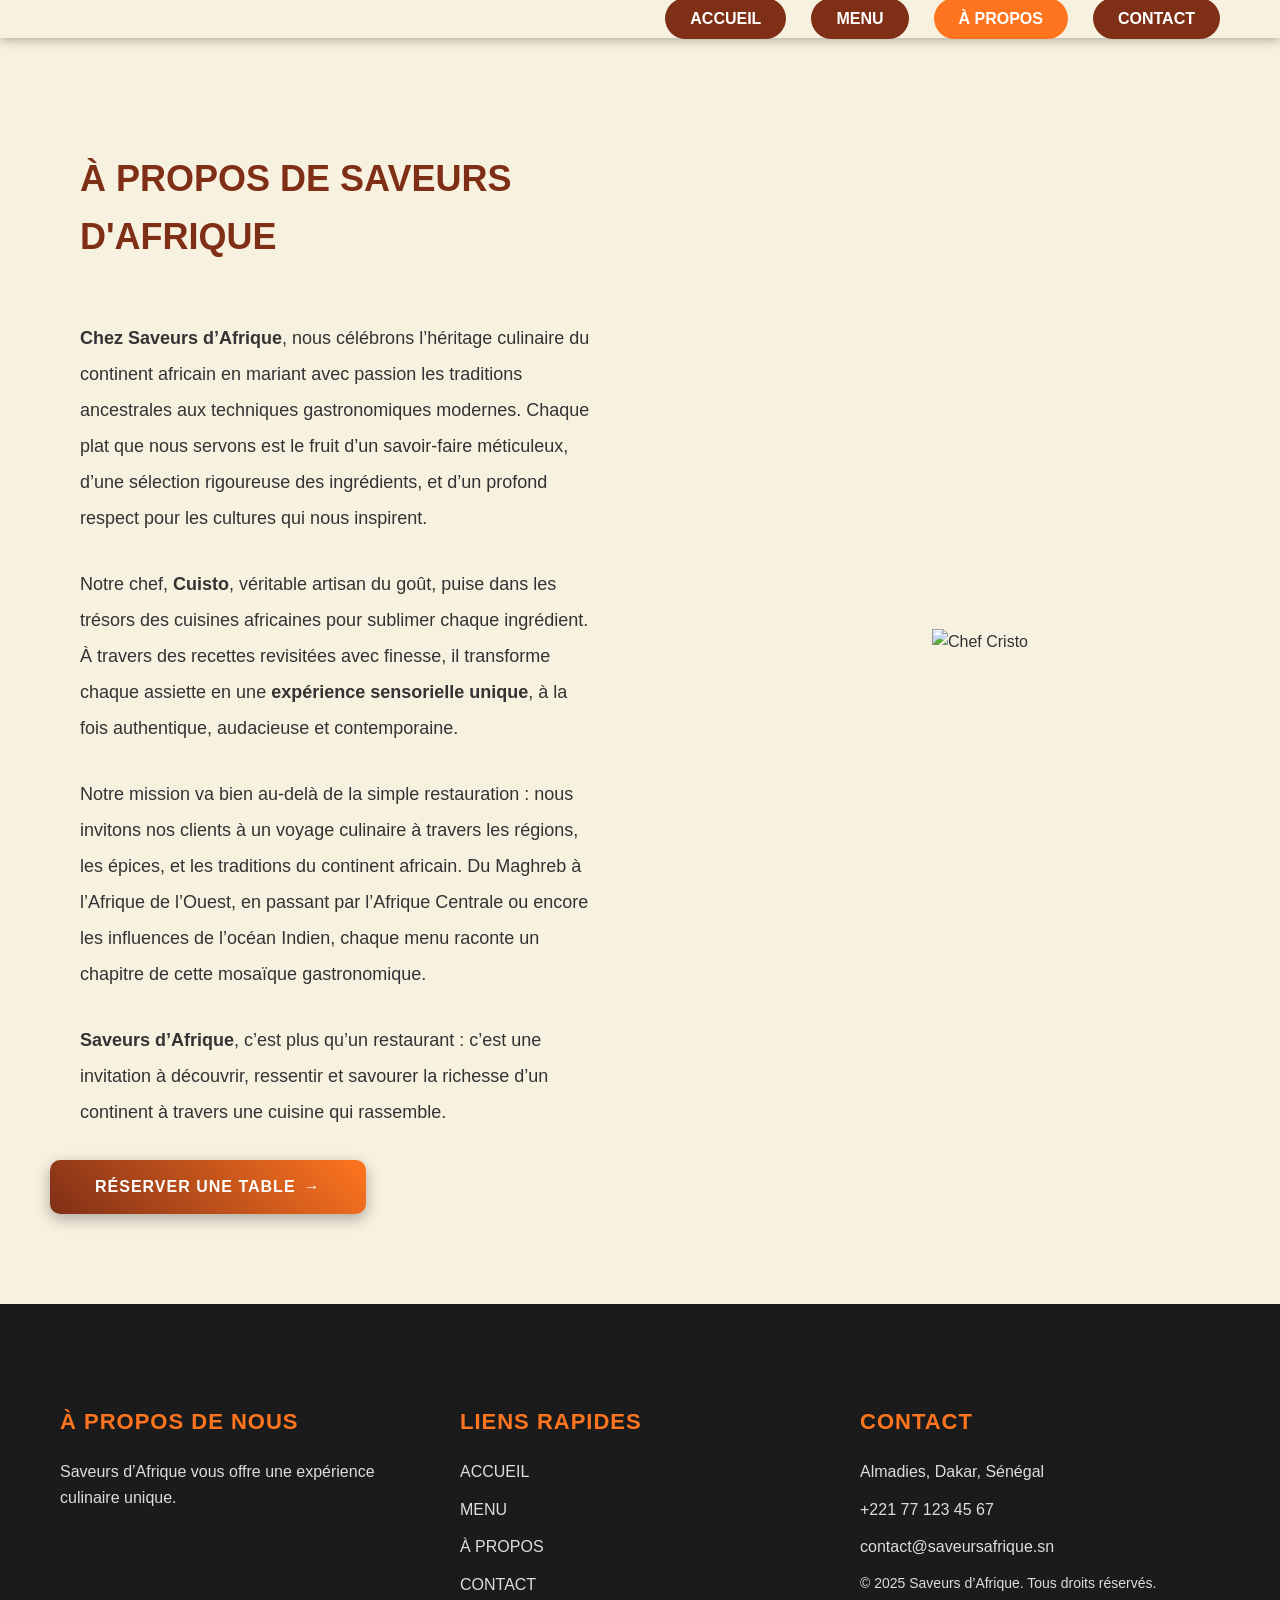
==== apropos.html @ eef5a625 "Add files via upload" ====
<!DOCTYPE html>
<html lang="fr">
<head>
<meta charset="UTF-8">
<meta name="viewport" content="width=device-width, initial-scale=1.0">
<title>Saveurs d'Afrique - À propos</title>
<link rel="stylesheet" href="style.css">
</head>
<body>

<header>
  <div class="container">
    <nav>
      <div class="logo">
        <img src="image/1-removebg-preview.png" alt="" width="80px">
      </div>
      <ul class="nav-links">
        <li><a href="index.html">ACCUEIL</a></li>
        <li><a href="menu.html">MENU</a></li>
        <li><a href="apropos.html" class="active">À PROPOS</a></li>
        <li><a href="contact.html">CONTACT</a></li>
      </ul>
    </nav>
  </div>
</header>

<section class="about">
  <div class="about-text">
    <h2>À PROPOS DE SAVEURS D'AFRIQUE</h2>
    <p><strong>Chez Saveurs d’Afrique</strong>, nous célébrons l’héritage culinaire du continent africain en mariant avec passion les traditions ancestrales aux techniques gastronomiques modernes. Chaque plat que nous servons est le fruit d’un savoir-faire méticuleux, d’une sélection rigoureuse des ingrédients, et d’un profond respect pour les cultures qui nous inspirent.</p>
    <p>Notre chef, <strong>Cuisto</strong>, véritable artisan du goût, puise dans les trésors des cuisines africaines pour sublimer chaque ingrédient. À travers des recettes revisitées avec finesse, il transforme chaque assiette en une <strong>expérience sensorielle unique</strong>, à la fois authentique, audacieuse et contemporaine.</p>
    <p>Notre mission va bien au-delà de la simple restauration : nous invitons nos clients à un voyage culinaire à travers les régions, les épices, et les traditions du continent africain. Du Maghreb à l’Afrique de l’Ouest, en passant par l’Afrique Centrale 
      ou encore les influences de l’océan Indien, chaque menu raconte un chapitre de cette mosaïque gastronomique.</p>
    <p><strong>Saveurs d’Afrique</strong>, c’est plus qu’un restaurant : c’est une invitation à découvrir, ressentir et savourer la richesse d’un continent à travers une cuisine qui rassemble.</p>
    <a href="contact.html" class="btn"><span>RÉSERVER UNE TABLE <span class="arrow">→</span></span></a>
  </div>
  <div class="about-img">
    <img src="image/WhatsApp_Image_2025-09-30_at_16.35.26-removebg-preview.png" alt="Chef Cristo">
  </div>
</section>

<footer>
<div class="container">
<div class="footer-content">
<div class="footer-section">
<h3>À PROPOS DE NOUS</h3>
<p>Saveurs d’Afrique vous offre une expérience culinaire unique.</p>
</div>
<div class="footer-section">
<h3>LIENS RAPIDES</h3>
<ul class="footer-links">
<li><a href="index.html">ACCUEIL</a></li>
<li><a href="menu.html">MENU</a></li>
<li><a href="apropos.html">À PROPOS</a></li>
<li><a href="contact.html">CONTACT</a></li>
</ul>
</div>
<div class="footer-section">
<h3>CONTACT</h3>
<ul class="contact-info">
<li><i class="fas fa-map-marker-alt"></i> Almadies, Dakar, Sénégal</li>
<li><i class="fas fa-phone-alt"></i> +221 77 123 45 67</li>
<li><i class="fas fa-envelope"></i> contact@saveursafrique.sn</li>
</ul>
<div class="social-icons">
<a href="#"><i class="fab fa-facebook-f"></i></a>
<a href="#"><i class="fab fa-instagram"></i></a>
<a href="#"><i class="fab fa-twitter"></i></a>
</div>
<p style="margin-top:10px; font-size:14px;">&copy; 2025 Saveurs d’Afrique. Tous droits réservés.</p>
</div>
</div>
</div>
</footer>

</body>
</html>
---- style.css ----
/* Styles généraux */
* {
  margin: 0;
  padding: 0;
  box-sizing: border-box;
  font-family: 'Segoe UI', Arial, sans-serif;
}

body {
  background-color: #f8f8f8;
  color: #333;
  line-height: 1.6;
}

/* Container */
.container {
  width: 100%;
  max-width: 1200px;
  margin: 0 auto;
  padding: 0 20px;
}

/* Header */
header {
  background-color: #F7F1E0;
  padding: 0px 0;
  box-shadow: 0 2px 10px rgba(0,0,0,0.3);
  position: fixed;
  width: 100%;

  top: 0;
  z-index: 1000;
}

nav {
  display: flex;
  justify-content: space-between;
  align-items: center;
}

.logo {
  font-size: 24px;
  font-weight: bold;
  color: #333;
  letter-spacing: 1px;
}

.nav-links {
  display: flex;
  list-style: none;
}

.nav-links li {
  margin-left: 25px;
}

.nav-links a {
  text-decoration: none;
  padding: 12px 25px;
  border-radius: 50px;
  font-weight: bold;
  color: #fff;
  background-color: #802f17;
  transition: 0.3s;
}
.nav-links a.active {
  background-color: #ff751f !important;
  color: #fff !important;
}

.nav-links a:hover {
  background-color: #ff751f;
  color: #fff;
}

/* Hero Section */
.hero {
  display: flex;
  justify-content: space-between;
  align-items: center;
  padding: 180px 50px 120px;
  background: linear-gradient(rgba(0,0,0,0.4), rgba(0,0,0,0.4)), 
              url("image/tete.jpeg");
  background-size: cover;
  background-position: center;
  color: #fff;
  gap: 30px;
}

.hero-left, .hero-right {
  flex: 1;
}

.hero-left h3 {
  font-size: 36px;
  color: #ff751f;
  margin-bottom: 20px;
}

.hero-left p {
  font-size: 18px;
  line-height: 1.8;
  color: #fff;
  max-width: 550px;
  margin-top: 50px;
  margin-bottom: 30px;
}

.hero-right h1 {
  font-size: 48px;
  color: #ff751f;
  font-weight: 700;
  margin-bottom: 15px;
  line-height: 1.2;
  text-shadow: 2px 2px 6px rgba(0,0,0,0.5);
}

.hero-right h2 {
  font-size: 22px;
  color: #F7F1E0;
  font-weight: 500;
  line-height: 1.4;
}

/* CTA amélioré premium */
.btn {
  position: relative;
  display: inline-flex;      
  align-items: center;
  justify-content: center;
  background: linear-gradient(45deg, #802f17, #ff751f);
  color: #fff;
  padding: 14px 45px;
  border-radius: 10px;
  font-weight: bold;
  text-decoration: none;
  font-size: 16px;
  letter-spacing: 1px;
  overflow: hidden;
  transition: all 0.4s ease;
  box-shadow: 0 5px 15px rgba(0,0,0,0.3);
}

.btn span {
  position: relative;
  z-index: 2;
  display: flex;
  align-items: center;
  gap: 8px;
}

.btn::before {
  content: "";
  position: absolute;
  top: 0;
  left: -100%;
  width: 100%;
  height: 100%;
  background: rgba(255,255,255,0.2);
  transition: all 0.4s ease;
  z-index: 1;
}

.btn:hover::before {
  left: 0;
}

.btn:hover {
  transform: scale(1.08) translateY(-3px);
  box-shadow: 0 10px 25px rgba(0,0,0,0.4);
  animation: pulse 1s infinite;
}

/* animation pulse */
@keyframes pulse {
  0%, 100% { box-shadow: 0 0 15px rgba(255,117,31,0.6); }
  50% { box-shadow: 0 0 25px rgba(255,117,31,0.8); }
}

/* flèche animée */
.btn .arrow {
  display: inline-block;
  transition: transform 0.3s ease;
}

.btn:hover .arrow {
  transform: translateX(5px);
}

/* Section À propos */
.about {
 padding-top: 130px; /* Ajuste selon ta hauteur de header */
  display: flex;
  align-items: center;
  justify-content: space-between;
  gap: 40px;
  background-color: #F7F1E0;
  padding-bottom: 40px; /* conserve l'ancien padding bottom */
  padding-right: 30px;
  padding-top: 20px;
}

.about-text {
  flex: 1;
  padding-right: 30px;
  margin: 50px;
  padding-top: 40px;
}

.about-text h2 {
  font-size: 36px;
  color: #802f17;
  margin-bottom: 25px;
  padding: 30px;
  padding-top: 40px;
}

.about-text p {
  font-size: 18px;
  line-height: 2;
  color: #333;
  margin-bottom: 30px;
  margin-left: 30px;
}

.about-img {
  flex: 1;
  text-align: center;
}

.about-img img {
  width: 200%;
  height: auto;
  max-width: 600px;
}

/* Section Spécialités */
.specialties {
  background: linear-gradient(to right,#ff751f,#802f17);
  padding: 100px 0;
  margin-top: 20px;
}

.specialties h2 {
  font-size: 36px;
  color: #F7F1E0;
  text-align: center;
  margin-bottom: 60px;
  padding-top: 30px;
}
.specialties h3{
  font-size: 36px;
  color: #ff751f;
  text-align: center;
  margin-bottom: 60px;
}

.specialty-cards {
  display: flex;
  flex-wrap: wrap; /* permet aux cartes de passer à la ligne suivante */
  gap: 30px;
  margin-left: 20px;
  margin-right: 20px;
  align-items: stretch; /* <-- ici */
  justify-content: flex-start; /* plutôt que center */
}

.card {
 flex: 0 0 calc(33.333% - 30px); /* 3 cartes par ligne avec espace */
  max-width: calc(33.333% - 30px); /* Limite la taille */
  background-color: #F7F1E0;
  padding: 20px;
  border-radius: 15px;
  text-align: center;
  box-shadow: 0 8px 20px rgba(0,0,0,0.2);
  transition: transform 0.3s;
  display: flex;
  flex-direction: column;
  justify-content: space-between;
  min-height: 420px;
  box-sizing: border-box;
}
@media (max-width: 1200px) {
  .card { 
    flex: 0 0 calc(33.333% - 30px); 
    max-width: calc(33.333% - 30px);
  }
}

@media (max-width: 992px) {
  .card { 
    flex: 0 0 calc(33.333% - 30px); 
    max-width: calc(33.333% - 30px);
  }
}

@media (max-width: 768px) {
  .card { 
    flex: 0 0 calc(100% - 30px); 
    max-width: calc(100% - 30px);
  }
}

.card:hover {
  transform: translateY(-10px);
}

.card img {
 width: 100%;
  height: 350px; /* taille fixée */
  object-fit: cover; /* recadrage propre */
  border-radius: 12px;
  margin-bottom: 15px;
  border: 1px solid #ccc;
}

.card h3 {
  font-size: 22px;
  margin-bottom: 10px;
  color: #802f17;
}

.card p {
  color: #333;
  line-height: 1.7;
  font-size: 15px;
}
/* Responsive */
@media (max-width: 1200px) {
  .card { flex: 1 1 calc(33.33% - 30px); }
}
@media (max-width: 992px) {
  .card { flex: 1 1 calc(50% - 30px); }
}
@media (max-width: 768px) {
  .card { flex: 1 1 100%; }
  .nav-links { display: none; }
}

/* Section Témoignages */
.testimonials {
  background-color: #F7F1E0;
  padding: 100px 0;
}

.testimonials h2 {
  text-align: center;
  font-size: 36px;
  color: #802f17;
  margin-bottom: 60px;
}

.testimonial-cards {
  display: flex;
  justify-content: center;
  gap: 30px;
  flex-wrap: wrap;
}

.testimonial-card {
  background-color: #fff;
  flex: 1;
  min-width: 280px;
  padding: 35px 25px;
  border-radius: 15px;
  box-shadow: 0 8px 20px rgba(0,0,0,0.2);
  transition: transform 0.3s;
}

.testimonial-card:hover {
  transform: translateY(-8px);
}

.testimonial-header {
  display: flex;
  align-items: center;
  margin-bottom: 15px;
}

.client-avatar {
  width: 50px;
  height: 50px;
  border-radius: 50%;
  background-color: #802f17;
  display: flex;
  align-items: center;
  justify-content: center;
  color: #fff;
  font-weight: bold;
  margin-right: 15px;
}

.client-name {
  font-weight: bold;
  color: #802f17;
  font-size: 18px;
}

.testimonial-text {
  font-style: italic;
  color: #333;
  line-height: 1.6;
  margin-bottom: 10px;
}

.testimonial-details {
  color: #666;
  font-size: 14px;
}

/* Footer */
footer {
  background-color: #1b1b1b;
  color: #ddd;
  padding: 100px 0 40px;
}

.footer-content {
  display: flex;
  justify-content: space-between;
  flex-wrap: wrap;
  gap: 40px;
}

.footer-section {
  flex: 1;
  min-width: 250px;
}

.footer-section h3 {
  font-size: 22px;
  color: #ff751f;
  margin-bottom: 20px;
  text-transform: uppercase;
  letter-spacing: 1px;
}

.footer-links, .contact-info {
  list-style: none;
}

.footer-links li, .contact-info li {
  margin-bottom: 12px;
}

.footer-links a {
  text-decoration: none;
  color: #ddd;
  transition: 0.3s;
}

.footer-links a:hover {
  color: #ff751f;
}

.social-links {
  margin-top: 20px;
}

.social-links a {
  color: #fff;
  margin-right: 15px;
  font-size: 16px;
  transition: 0.3s;
}

.social-links a:hover {
  color: #ff751f;
}

.copyright {
  text-align: center;
  padding-top: 30px;
  border-top: 1px solid #444;
  color: #aaa;
  font-size: 14px;
}

/* Responsive */
@media (max-width: 992px) {
  .hero { flex-direction: column; text-align: center; padding: 150px 20px 80px; }
  .hero-left, .hero-right { text-align: center; }
  .about { flex-direction: column; text-align: center; }
  .about-text { padding: 0; margin: 0 0 30px 0; }
  .specialty-cards, .testimonial-cards { flex-direction: column; align-items: center; }
}

@media (max-width: 768px) {
  .nav-links { display: none; }
  .hero h1 { font-size: 36px; }
  .hero h2 { font-size: 20px; }
  .hero-left h3 { font-size: 28px; }
  .hero-left p { font-size: 16px; }
}
.commander-btn {
  display: none;
  margin-top: 10px;
  padding: 10px 15px;
  background-color: #802f17;
  color: #fff;
  border: none;
  cursor: pointer;
  font-weight: bold;
  border-radius: 4px;
}

.commander-btn:hover {
  background-color: #a33a1f;
}

.modal {
  display: none;
  position: fixed;
  z-index: 1000;
  left: 0; top: 0;
  width: 100%; height: 100%;
  overflow: auto;
  background-color: rgba(0,0,0,0.5);
}

.modal-content {
  background-color: #fff;
  margin: 10% auto;
  padding: 30px;
  border-radius: 10px;
  width: 90%;
  max-width: 500px;
  position: relative;
}

.modal-content h2 {
  margin-top: 0;
  color: #802f17;
}

.modal-content label {
  display: block;
  margin: 10px 0 5px;
}

.modal-content input,
.modal-content select {
  width: 100%;
  padding: 8px;
  margin-bottom: 15px;
  border: 1px solid #ccc;
  border-radius: 4px;
}

.modal-content button {
  background-color: #802f17;
  color: #fff;
  border: none;
  padding: 12px 20px;
  cursor: pointer;
  border-radius: 5px;
}

.modal-content button:hover {
  background-color: #a33a1f;
}

.close {
  position: absolute;
  top: 10px; right: 15px;
  font-size: 24px;
  color: #333;
  cursor: pointer;
}
/* Formulaire Contact */
form {
  display: flex;
  flex-direction: column;
  gap: 15px;
  margin-top: 30px;
}

form input, form textarea {
  padding: 12px 15px;
  border: 1px solid #ccc;
  border-radius: 8px;
  font-size: 16px;
  width: 100%;
}

form input:focus, form textarea:focus {
  border-color: #ff751f;
  outline: none;
}

form button {
  width: fit-content;
  padding: 12px 25px;
  border: none;
  border-radius: 10px;
  background: linear-gradient(45deg, #802f17, #ff751f);
  color: #fff;
  font-weight: bold;
  cursor: pointer;
  transition: all 0.3s ease;
}

form button:hover {
  transform: scale(1.05);
  box-shadow: 0 5px 15px rgba(0,0,0,0.3);
}

.contact-info-section {
  margin-top: 40px;
  padding-top: 20px; /* Ajouté pour espacer le texte du haut */
}

.contact-info-section p {
  font-size: 16px;
  line-height: 1.8;
}

.contact-grid {
  display: flex;
  flex-wrap: wrap;
  gap: 50px;
  margin-top: 40px;
}

.contact-grid .form-container,
.contact-grid .info-container {
  flex: 1;
  min-width: 300px;
}
/* Responsive : petits écrans */
@media (max-width: 768px) {
  nav {
    flex-direction: column; /* logo en haut, menu en dessous */
    align-items: center;
  }

  .nav-links {
    flex-direction: column; /* boutons en colonne */
    width: 100%; /* prennent toute la largeur disponible */
    gap: 8px;
    margin-top: 10px;
  }

  .nav-links li a {
    width: 100%;
    padding: 12px 0;
    font-size: 16px;
  }

  .logo {
    margin-bottom: 10px;
  }
}
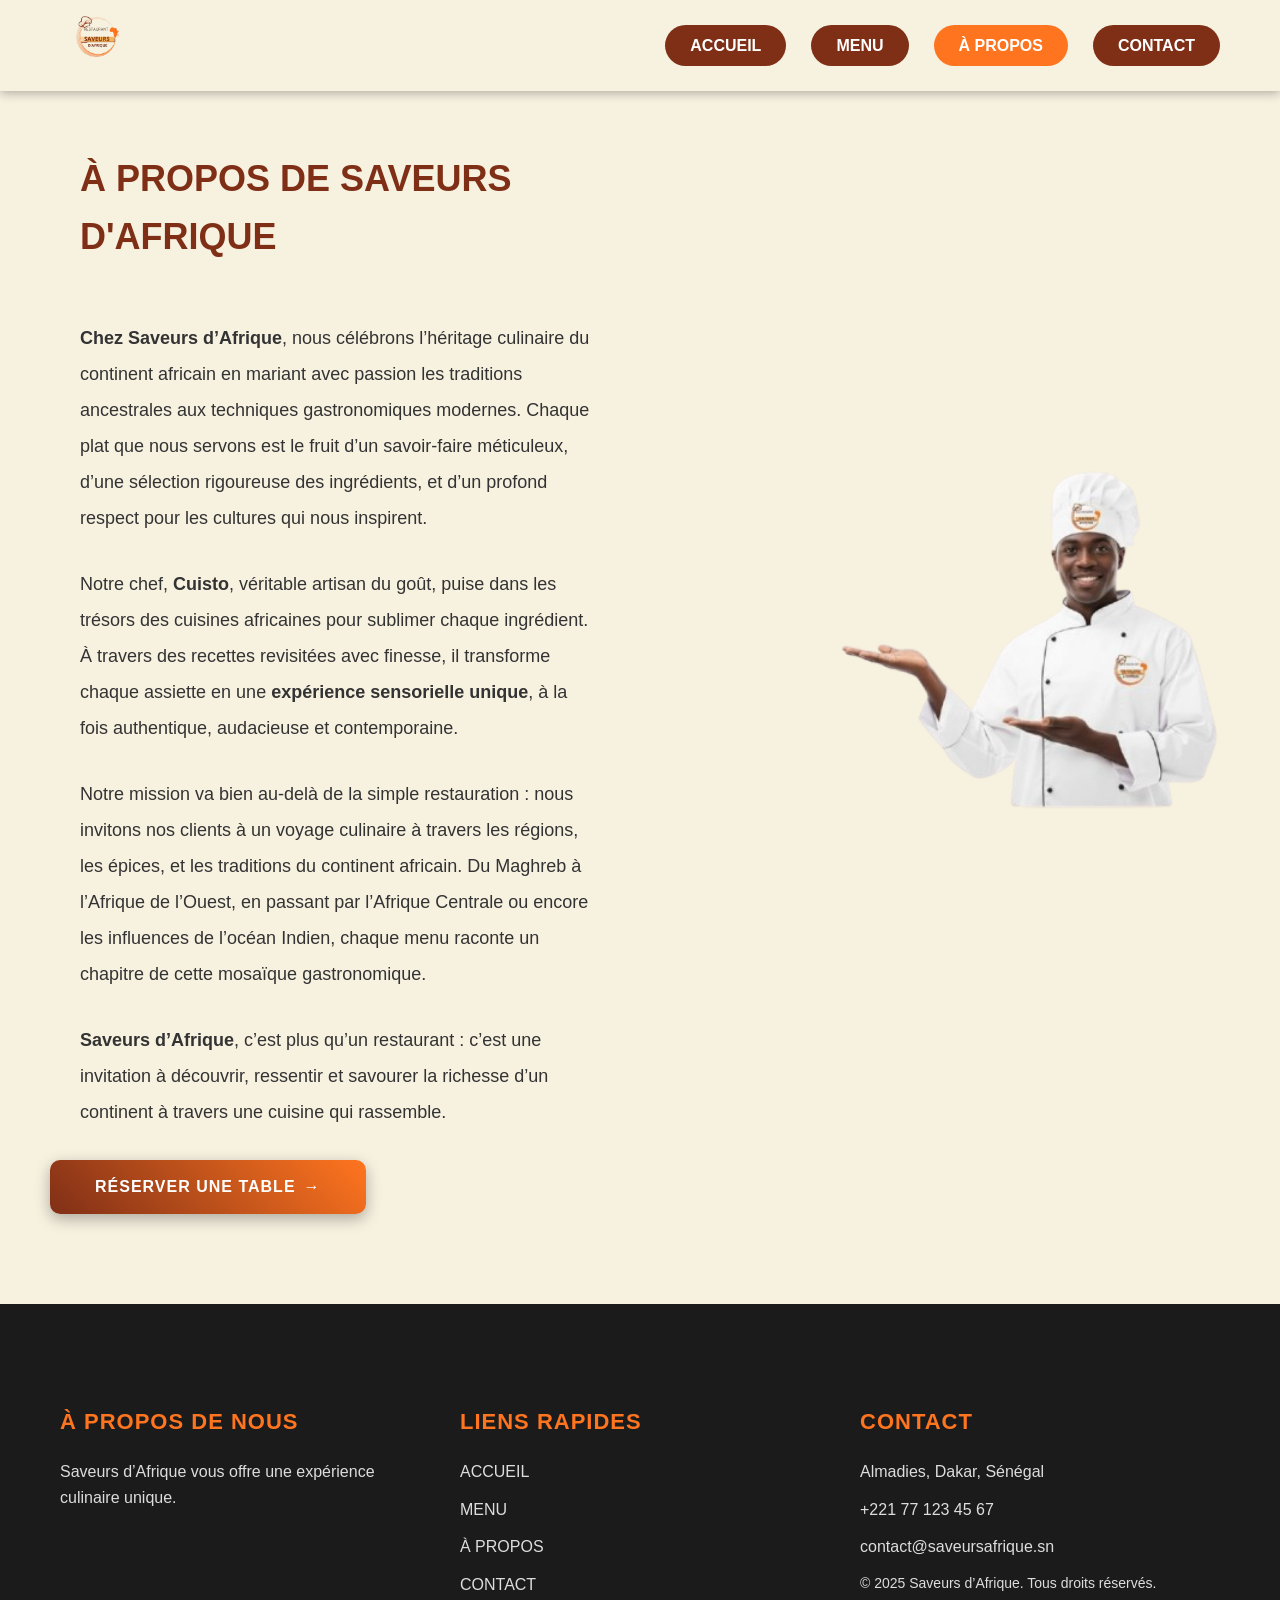
==== commit 7b5e726b: "Update apropos.html" ====
--- a/apropos.html
+++ b/apropos.html
@@ -12,7 +12,7 @@
   <div class="container">
     <nav>
       <div class="logo">
-        <img src="image/1-removebg-preview.png" alt="" width="80px">
+        <img src="1-removebg-preview.png" alt="" width="80px">
       </div>
       <ul class="nav-links">
         <li><a href="index.html">ACCUEIL</a></li>
@@ -35,7 +35,7 @@
     <a href="contact.html" class="btn"><span>RÉSERVER UNE TABLE <span class="arrow">→</span></span></a>
   </div>
   <div class="about-img">
-    <img src="image/WhatsApp_Image_2025-09-30_at_16.35.26-removebg-preview.png" alt="Chef Cristo">
+    <img src="WhatsApp_Image_2025-09-30_at_16.35.26-removebg-preview.png" alt="Chef Cristo">
   </div>
 </section>
 
